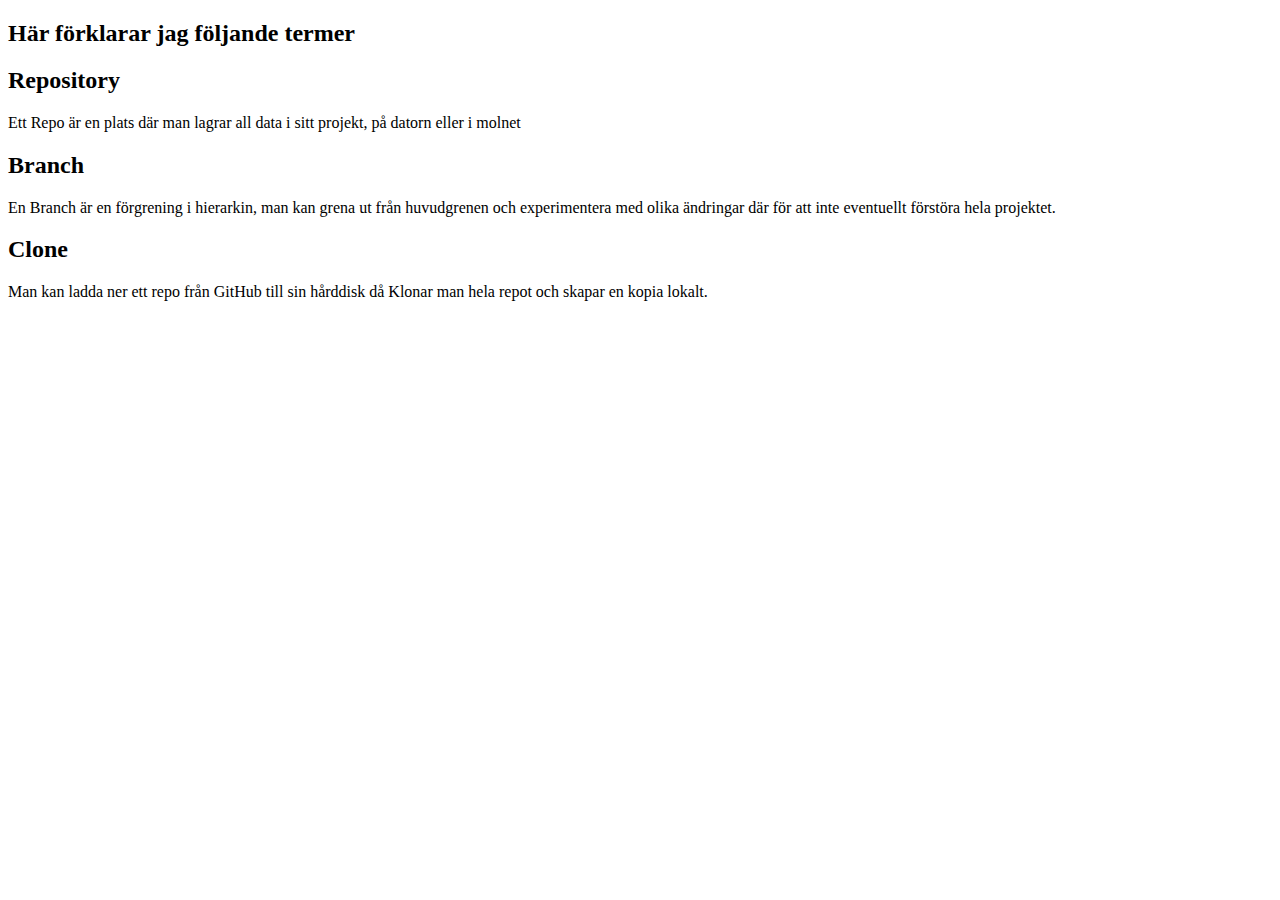
==== html/terms.html @ 1a5aeece "Initial Commit" ====
<!DOCTYPE html>
<html lang="en">
<head>
    <meta charset="UTF-8">
    <meta http-equiv="X-UA-Compatible" content="IE=edge">
    <meta name="viewport" content="width=device-width, initial-scale=1.0">
    <title>VCS Övning 1</title>
</head>
<body>
    <h2>Här förklarar jag följande termer</h2>
    <article>
        <h2>Repository</h2>
        <p>
            Ett Repo är en plats där man lagrar all data i sitt projekt, på datorn eller i molnet
        </p>
        <h2>Branch</h2>
        <p>
            En Branch är en förgrening i hierarkin, man kan grena ut från huvudgrenen och
            experimentera med olika ändringar där för att inte eventuellt förstöra hela projektet.
        </p>
        <h2>Clone</h2>
        <p>
            Man kan ladda ner ett repo från GitHub till sin hårddisk då Klonar man hela repot och
            skapar en kopia lokalt.
        </p>
    </article>
</body>
</html>
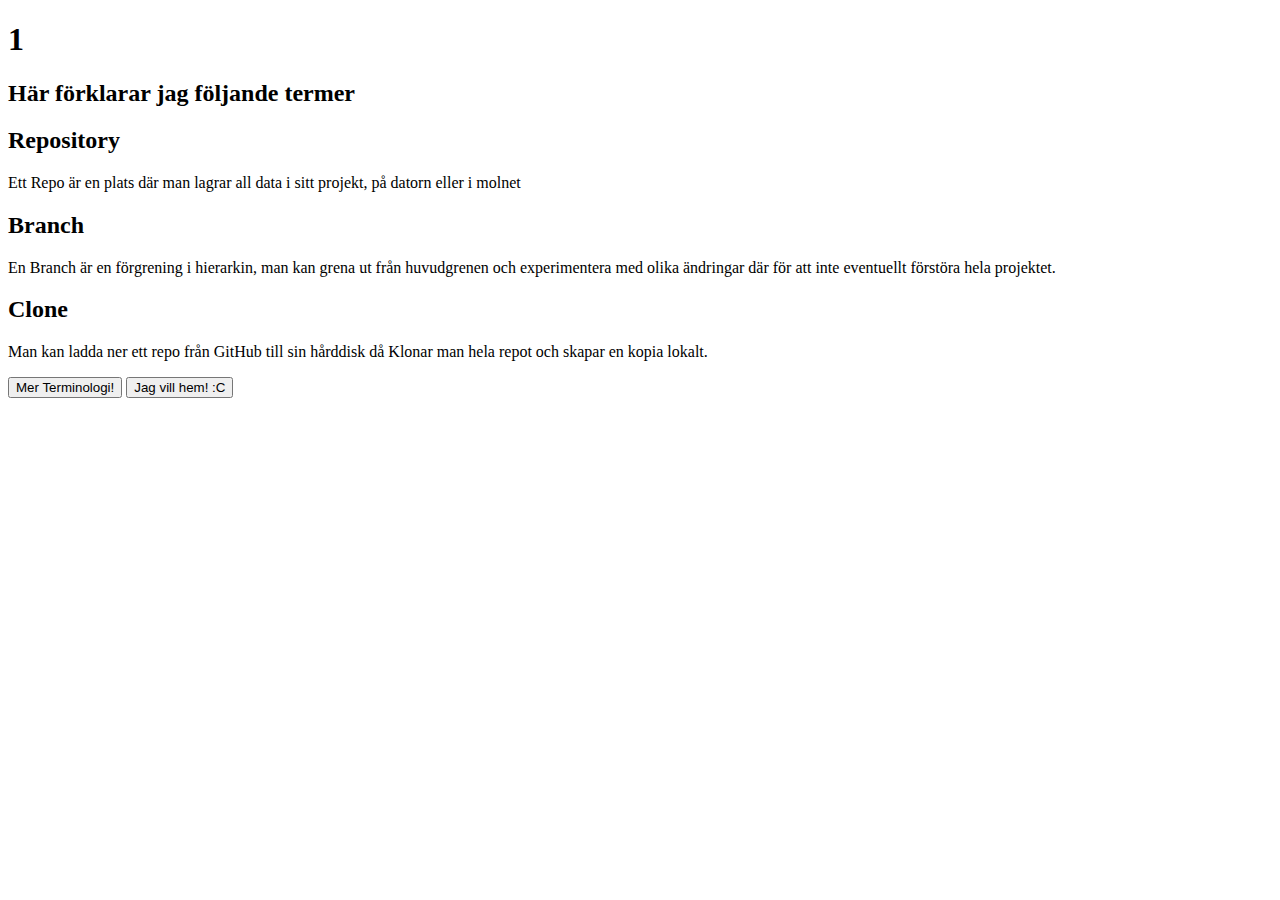
==== commit 4fca1fc1: "Lägger till ny sida med terminologi och lägger till sidonummer på båda sidor" ====
--- a/html/terms.html
+++ b/html/terms.html
@@ -7,6 +7,7 @@
     <title>VCS Övning 1</title>
 </head>
 <body>
+    <h1>1</h1>
     <h2>Här förklarar jag följande termer</h2>
     <article>
         <h2>Repository</h2>
@@ -24,5 +25,7 @@
             skapar en kopia lokalt.
         </p>
     </article>
+    <button><a href="../html/terms2.html"></a>Mer Terminologi!</button>
+    <button><a href="../index.html"></a>Jag vill hem! :C</button>
 </body>
 </html>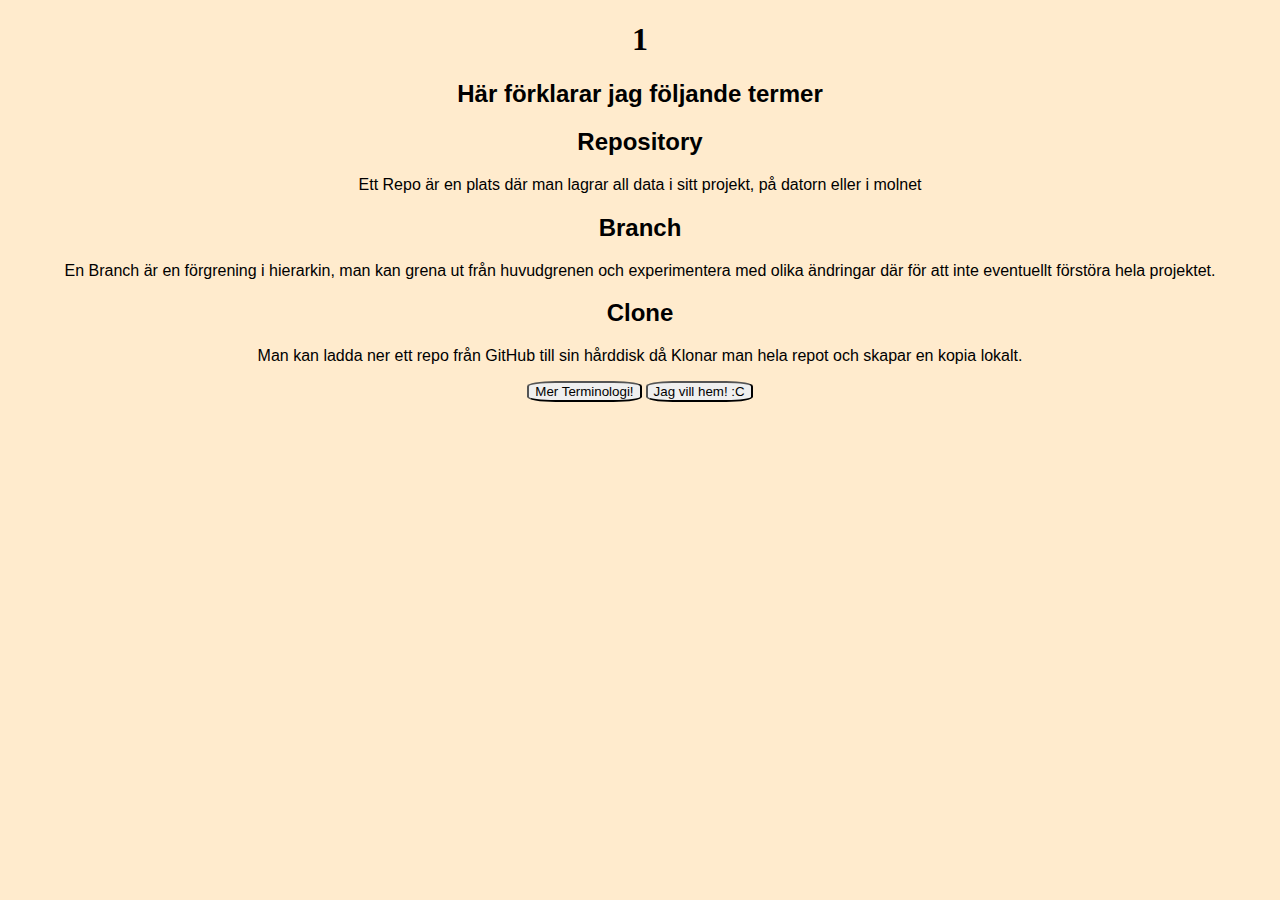
==== commit 5574cc9e: "Övning 3" ====
--- a/html/terms.html
+++ b/html/terms.html
@@ -4,6 +4,7 @@
     <meta charset="UTF-8">
     <meta http-equiv="X-UA-Compatible" content="IE=edge">
     <meta name="viewport" content="width=device-width, initial-scale=1.0">
+    <link rel="stylesheet" href="../css/style.css">
     <title>VCS Övning 1</title>
 </head>
 <body>
--- a/css/style.css
+++ b/css/style.css
@@ -0,0 +1,18 @@
+body
+{
+    background-color:blanchedalmond;
+    color:black;
+    text-align: center;
+}
+h2
+{
+    font-family: sans-serif;
+}
+p
+{
+    font-family: Verdana, Geneva, Tahoma, sans-serif
+}
+button
+{
+    border-radius: 25%;
+}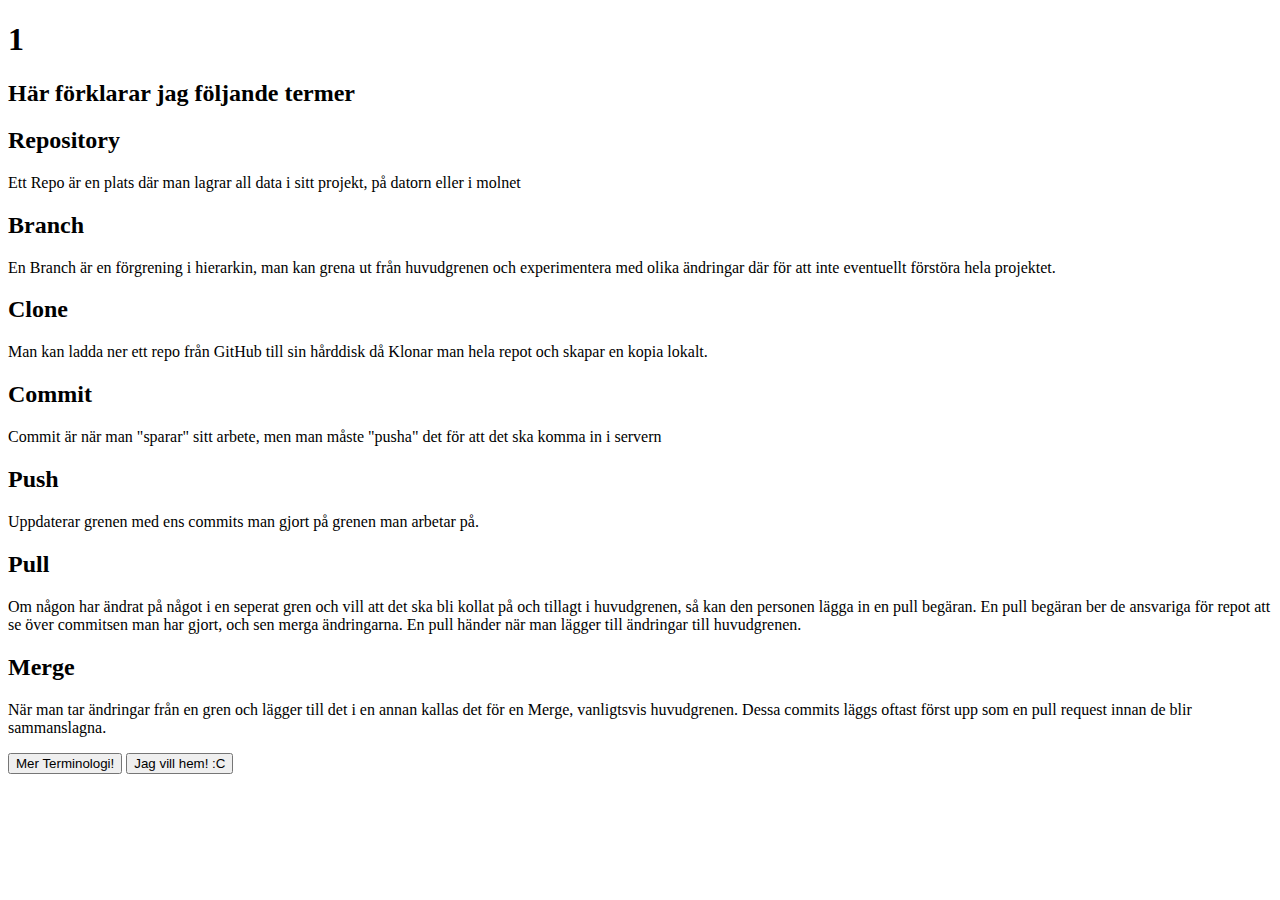
==== commit fb246645: "Övning 5" ====
--- a/html/terms.html
+++ b/html/terms.html
@@ -4,7 +4,6 @@
     <meta charset="UTF-8">
     <meta http-equiv="X-UA-Compatible" content="IE=edge">
     <meta name="viewport" content="width=device-width, initial-scale=1.0">
-    <link rel="stylesheet" href="../css/style.css">
     <title>VCS Övning 1</title>
 </head>
 <body>
@@ -25,6 +24,26 @@
             Man kan ladda ner ett repo från GitHub till sin hårddisk då Klonar man hela repot och
             skapar en kopia lokalt.
         </p>
+        <h2>Commit</h2>
+        <p>
+            Commit är när man "sparar" sitt arbete, men man måste "pusha" det för att det ska komma in i servern
+        </p>
+        <h2>Push</h2>
+        <p>
+            Uppdaterar grenen med ens commits man gjort på grenen man arbetar på.
+        </p>
+        <h2>Pull</h2>
+        <p>
+            Om någon har ändrat på något i en seperat gren och vill att det ska bli kollat på och tillagt i huvudgrenen,
+            så kan den personen lägga in en pull begäran.
+            En pull begäran ber de ansvariga för repot att se över commitsen man har gjort, och sen merga ändringarna.
+            En pull händer när man lägger till ändringar till huvudgrenen.
+        </p>
+        <h2>Merge</h2>
+        <p>
+            När man tar ändringar från en gren och lägger till det i en annan kallas det för en Merge, vanligtsvis huvudgrenen.
+            Dessa commits läggs oftast först upp som en pull request innan de blir sammanslagna.
+        </p>
     </article>
     <button><a href="../html/terms2.html"></a>Mer Terminologi!</button>
     <button><a href="../index.html"></a>Jag vill hem! :C</button>
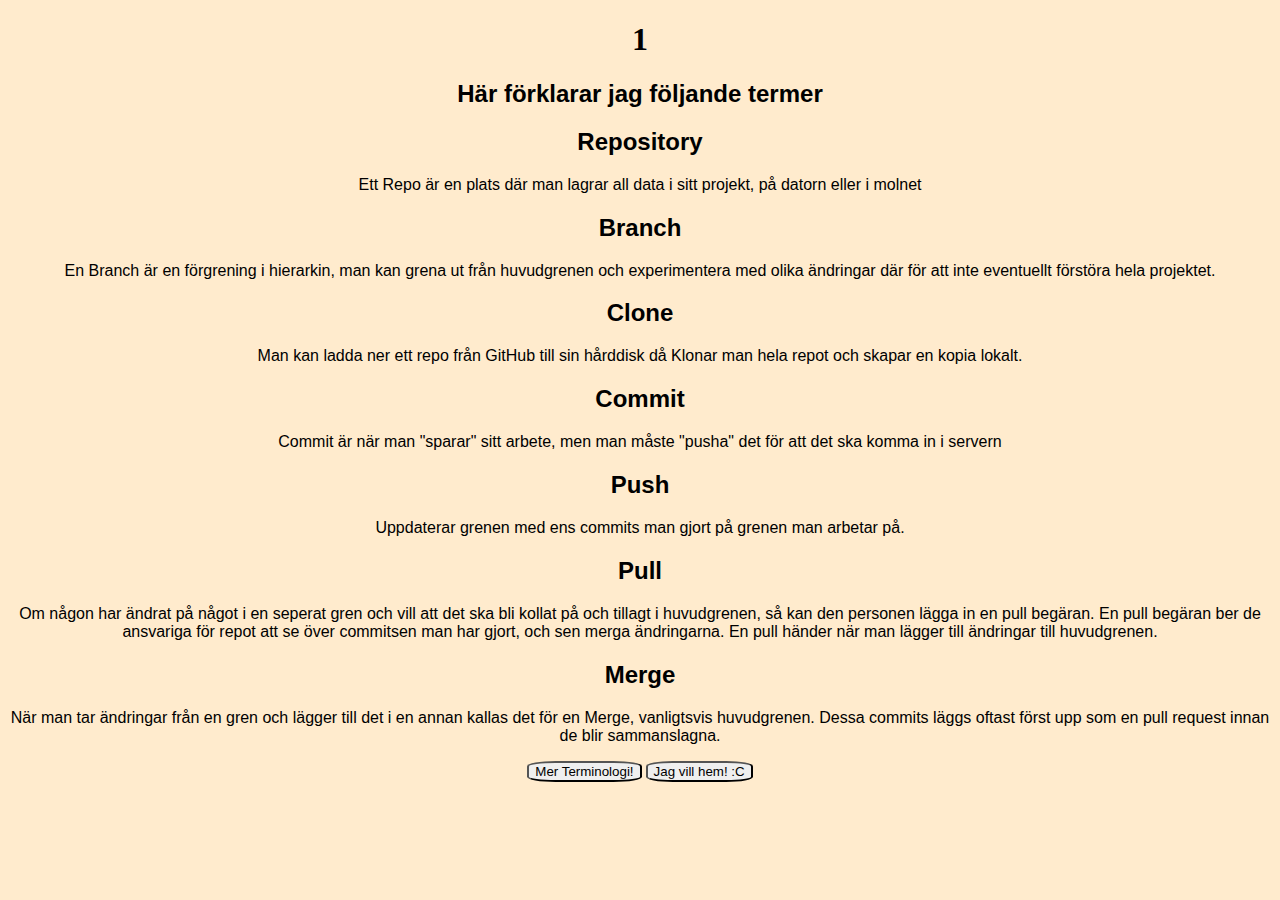
==== commit 6b34d1da: "Merge branch 'fr-all-termonology'" ====
--- a/html/terms.html
+++ b/html/terms.html
@@ -4,6 +4,7 @@
     <meta charset="UTF-8">
     <meta http-equiv="X-UA-Compatible" content="IE=edge">
     <meta name="viewport" content="width=device-width, initial-scale=1.0">
+    <link rel="stylesheet" href="../css/style.css">
     <title>VCS Övning 1</title>
 </head>
 <body>
--- a/css/style.css
+++ b/css/style.css
@@ -0,0 +1,18 @@
+body
+{
+    background-color:blanchedalmond;
+    color:black;
+    text-align: center;
+}
+h2
+{
+    font-family: Verdana, Geneva, Tahoma, sans-serif;
+}
+p
+{
+    font-family: -apple-system, BlinkMacSystemFont, 'Segoe UI', Roboto, Oxygen, Ubuntu, Cantarell, 'Open Sans', 'Helvetica Neue', sans-serif
+}
+button
+{
+    border-radius: 25%;
+}